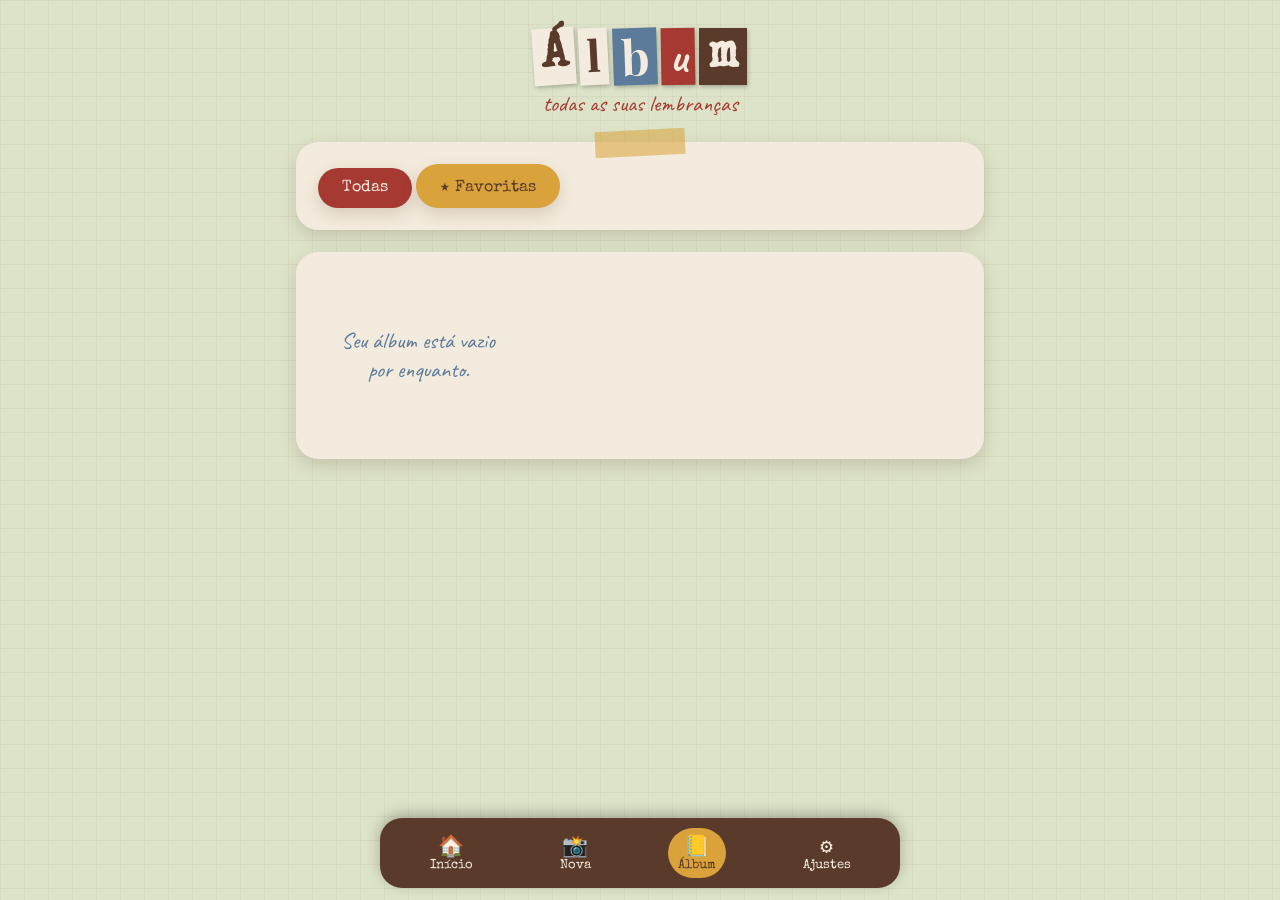
==== album.html @ fb492691 "adiciona estrutura inicial do arquivo album.html com cabeçalho, seções e navegação" ====
<!DOCTYPE html>
<html lang="pt-BR">
<head>
  <meta charset="UTF-8">
  <meta name="viewport" content="width=device-width, initial-scale=1.0">
  <meta name="theme-color" content="#5A3A2A">
  <link rel="manifest" href="./manifest.webmanifest">
  <link rel="stylesheet" href="./css/style.css">
  <title>Carimbo | Álbum</title>
</head>
<body>
  <header class="topo">
    <h1 class="recorte" data-texto="Álbum"></h1>
    <p class="sub">todas as suas lembranças</p>
  </header>

  <main>
    <section class="papel fita">
      <a href="#" id="filtro-todas" class="btn">Todas</a>
      <a href="#" id="filtro-fav" class="btn claro">★ Favoritas</a>
    </section>

    <section class="papel">
      <div id="lista-memorias" class="grade">
        <p class="vazio nota">Seu álbum está vazio por enquanto.</p>
      </div>
    </section>
  </main>

  <nav class="nav">
    <a href="index.html"><span class="ico">🏠</span>Início</a>
    <a href="nova.html"><span class="ico">📸</span>Nova</a>
    <a href="album.html" class="ativo"><span class="ico">📒</span>Álbum</a>
    <a href="config.html"><span class="ico">⚙️</span>Ajustes</a>
  </nav>

  <script src="./js/app.js"></script>
</body>
</html>
---- css/style.css ----
@import url('https://fonts.googleapis.com/css2?family=Caveat:wght@500;700&family=Playfair+Display:wght@400;700&family=Special+Elite&display=swap');

:root {
  --creme: #F3EBDD;
  --salvia: #DDE3C8;
  --tijolo: #A63A32;
  --oliva: #6B7A3A;
  --mostarda: #D9A23B;
  --marrom: #5A3A2A;
  --azul: #5C7A99;
  --sombra: 0 6px 16px rgba(90, 58, 42, .18);
}

* { box-sizing: border-box; }

body {
  margin: 0;
  font-family: 'Playfair Display', Georgia, serif;
  color: var(--marrom);
  background: var(--salvia);
  background-image:
    linear-gradient(rgba(90,58,42,.05) 1px, transparent 1px),
    linear-gradient(90deg, rgba(90,58,42,.05) 1px, transparent 1px);
  background-size: 24px 24px;
  min-height: 100vh;
  padding-bottom: 80px; 
}


.topo {
  text-align: center;
  padding: 28px 16px 8px;
}
.topo .sub {
  font-family: 'Caveat', cursive;
  font-size: 1.4rem;
  color: var(--tijolo);
  margin: 4px 0 0;
}


.recorte { display: inline-flex; flex-wrap: wrap; justify-content: center; gap: 4px; margin: 0; }
.recorte span {
  display: inline-block;
  padding: 2px 8px;
  font-size: 2.2rem;
  line-height: 1.1;
  box-shadow: 1px 2px 4px rgba(0,0,0,.25);
}
.recorte .espaco { background: none; box-shadow: none; width: 10px; padding: 0; }


main { max-width: 720px; margin: 0 auto; padding: 16px; }

.papel {
  background: var(--creme);
  border-radius: 22px;
  padding: 22px;
  margin-bottom: 22px;
  box-shadow: var(--sombra);
  position: relative;
}
.papel h2 { margin-top: 0; font-size: 1.5rem; }


.papel.fita::before {
  content: "";
  position: absolute;
  top: -12px; left: 50%;
  width: 90px; height: 26px;
  background: rgba(217,162,59,.55);
  transform: translateX(-50%) rotate(-3deg);
}

.nota { font-family: 'Caveat', cursive; font-size: 1.4rem; color: var(--azul); }
.carimbo { font-family: 'Special Elite', monospace; font-size: .85rem; color: var(--tijolo); letter-spacing: 1px; }


.btn {
  display: inline-block;
  border: 0;
  border-radius: 999px;
  padding: 12px 24px;
  background: var(--tijolo);
  color: var(--creme);
  font-family: 'Special Elite', monospace;
  font-size: 1rem;
  cursor: pointer;
  text-decoration: none;
  box-shadow: var(--sombra);
}
.btn:active { transform: scale(.97); }
.btn.sec { background: var(--oliva); }
.btn.claro { background: var(--mostarda); color: var(--marrom); }


form { display: flex; flex-direction: column; gap: 14px; }
label { font-family: 'Special Elite', monospace; font-size: .9rem; }
input, textarea {
  width: 100%;
  padding: 12px 14px;
  border: 2px dashed var(--marrom);
  border-radius: 14px;
  background: #fffaf0;
  font-family: 'Caveat', cursive;
  font-size: 1.3rem;
  color: var(--marrom);
}
textarea { min-height: 110px; resize: vertical; }


.grade {
  display: grid;
  grid-template-columns: repeat(auto-fill, minmax(190px, 1fr));
  gap: 22px;
}
.polaroid {
  background: #fff;
  padding: 10px 10px 16px;
  border-radius: 6px;
  box-shadow: var(--sombra);
  text-decoration: none;
  color: var(--marrom);
  transition: transform .2s;
}
.polaroid:nth-child(odd)  { transform: rotate(-2deg); }
.polaroid:nth-child(even) { transform: rotate(2deg); }
.polaroid:hover { transform: rotate(0) scale(1.03); }
.polaroid img {
  width: 100%; aspect-ratio: 1; object-fit: cover; display: block;
  background: var(--salvia);
}
.polaroid .legenda { font-family: 'Caveat', cursive; font-size: 1.3rem; margin-top: 8px; }

.vazio { text-align: center; padding: 30px 10px; }


.nav {
  position: fixed; bottom: 0; left: 0; right: 0;
  display: flex; justify-content: space-around;
  background: var(--marrom);
  padding: 10px 6px;
  border-radius: 22px 22px 0 0;
  box-shadow: 0 -4px 14px rgba(0,0,0,.25);
}
.nav a {
  color: var(--creme);
  text-decoration: none;
  font-family: 'Special Elite', monospace;
  font-size: .8rem;
  text-align: center;
  padding: 6px 10px;
  border-radius: 999px;
}
.nav a .ico { display: block; font-size: 1.3rem; }
.nav a.ativo { background: var(--mostarda); color: var(--marrom); }


@media (min-width: 700px) {
  .recorte span { font-size: 3rem; }
  .nav { max-width: 520px; margin: 0 auto; border-radius: 22px; bottom: 12px; }
}
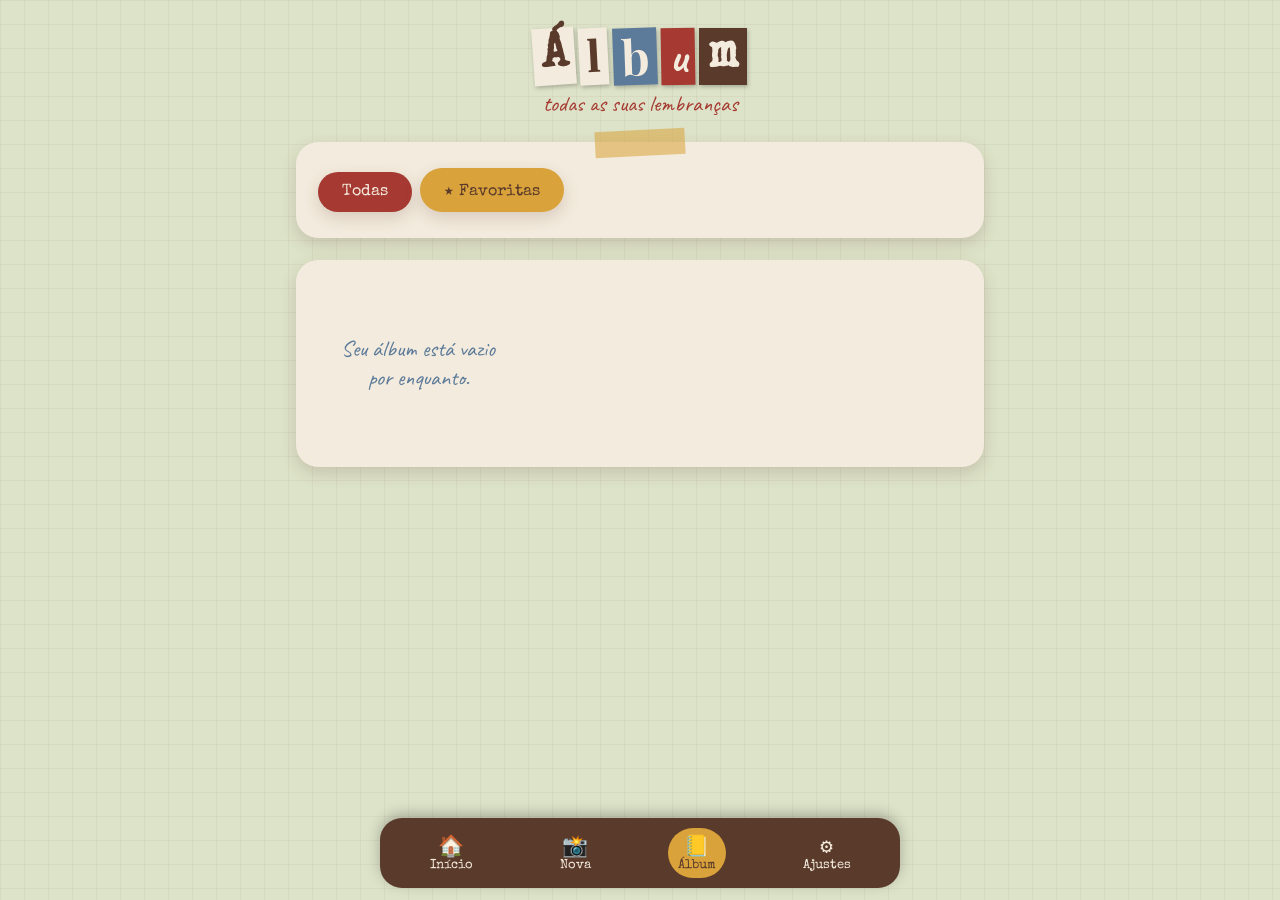
==== commit bc4deca8: "reordena a inclusão de scripts no arquivo album.html" ====
--- a/album.html
+++ b/album.html
@@ -34,6 +34,8 @@
     <a href="config.html"><span class="ico">⚙️</span>Ajustes</a>
   </nav>
 
-  <script src="./js/app.js"></script>
+ <script src="./js/db.js"></script>
+<script src="./js/memorias.js"></script>
+<script src="./js/app.js"></script>
 </body>
 </html>
--- a/css/style.css
+++ b/css/style.css
@@ -159,4 +159,22 @@
 @media (min-width: 700px) {
   .recorte span { font-size: 3rem; }
   .nav { max-width: 520px; margin: 0 auto; border-radius: 22px; bottom: 12px; }
-}+}
+
+.polaroid .sem-foto {
+  width: 100%; aspect-ratio: 1;
+  display: grid; place-items: center;
+  font-size: 3rem;
+  background: var(--salvia);
+}
+.polaroid .carimbo { margin-top: 2px; }
+
+.foto-detalhe {
+  width: 100%;
+  border: 10px solid #fff;
+  border-radius: 6px;
+  box-shadow: var(--sombra);
+  transform: rotate(-1.5deg);
+  margin-bottom: 14px;
+}
+.btn { margin: 4px 4px 4px 0; }
